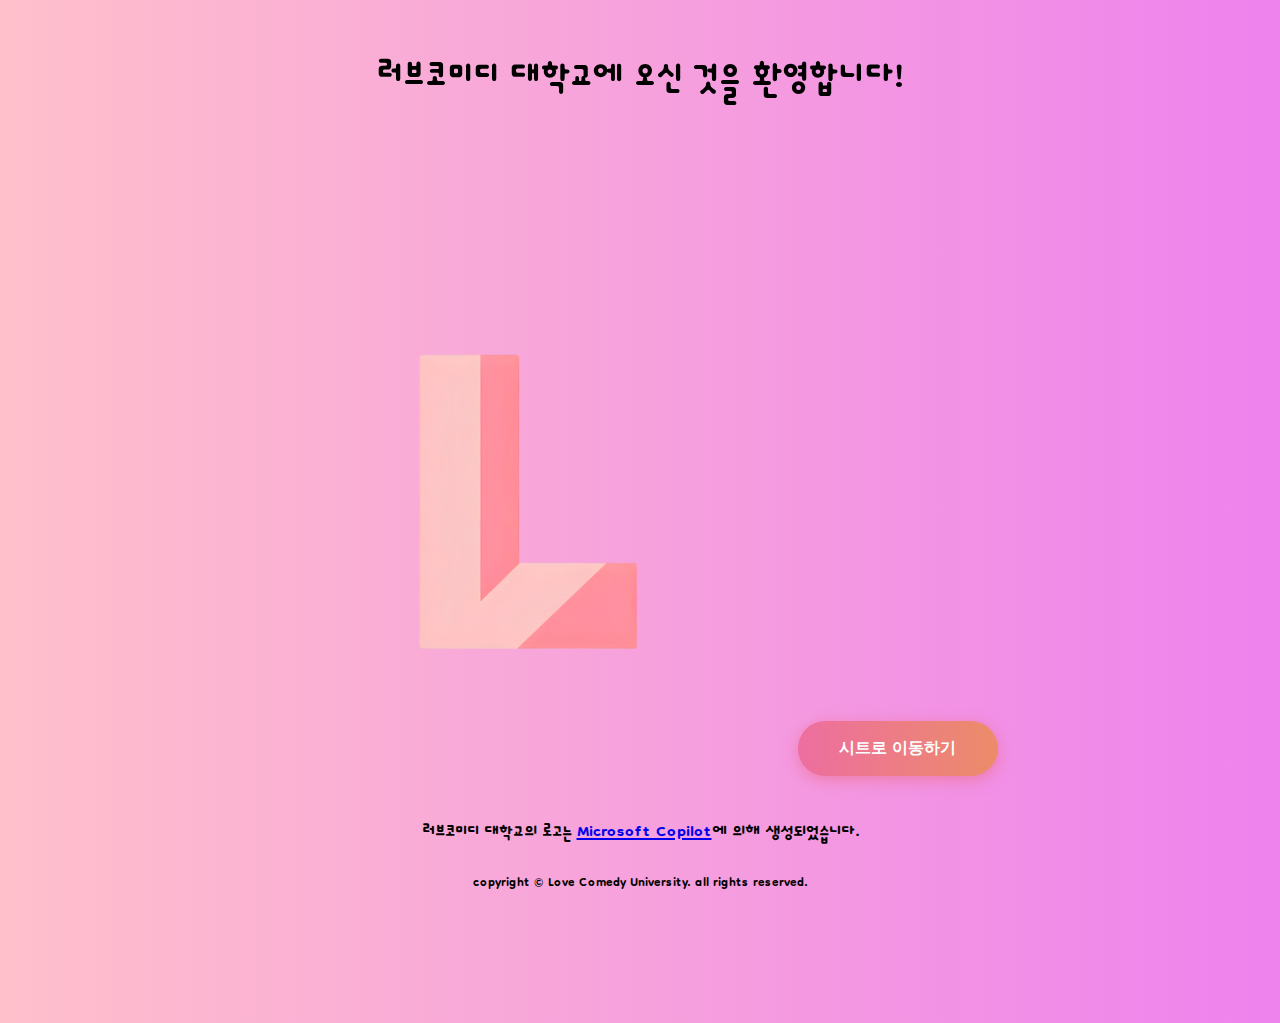
==== index.html @ 702ba51a "fix img" ====
<!DOCTYPE html>
<html lang="ko">
<head>
    <meta charset="UTF-8">
    <meta http-equiv="X-UA-Compatible" content="IE=edge">
    <meta name="viewport" content="width=device-width, initial-scale=1.0">
    <link rel="stylesheet" href="index.css" />
    <link rel="preconnect" href="https://fonts.googleapis.com">
    <link rel="preconnect" href="https://fonts.gstatic.com" crossorigin>
    <link href="https://fonts.googleapis.com/css2?family=Dongle&display=swap" rel="stylesheet">
    <link rel="icon" href="favicon.png">
    <title>러브코미디 대학교</title>
</head>
<body>
    <h2 class="title">
        러브코미디 대학교에 오신 것을 환영합니다!
    </h2>
    <div class="button">
        <img src="logo(tr)(512x512).png" alt="로고" class="logo">
        <a href="https://docs.google.com/spreadsheets/d/1GYSMWvzJr5blyeiwuj0sOwcxeaJsbBlvgqsfA2adTIk/edit?usp=sharing">
            <input type="button" class="btn-hover" value="시트로 이동하기">
        </a>
        <h2>
            러브코미디 대학교의 로고는 <a href="https://copilot.microsoft.com/" target="_blank">Microsoft Copilot</a>에 의해 생성되었습니다.
        </h2>
        <h3>
           copyright &copy; Love Comedy University. all rights reserved.
        </h3>
        
    </div>
</body>
</html>
---- index.css ----
html {
    background-image: linear-gradient(to right, Pink, Violet);
    text-decoration-line: none;
    font-family: "Dongle", sans-serif;
    font-weight: 400;
    font-style: normal;
}

* {
    -webkit-box-sizing: border-box;
    -moz-box-sizing: border-box;
    box-sizing: border-box;
}

.button {
    margin: 10%;
    text-align: center;
    text-decoration-line: none;
}

.btn-hover {
    min-width: 200px;
    font-size: 16px;
    font-weight: 600;
    color: #fff;
    cursor: pointer;
    margin: 20px;
    height: 55px;
    text-align: center;
    border: none;
    border-radius: 10px;

    background-size: 300% 100%;
    border-radius: 50px;
    -moz-transition: all .4s ease-in-out;
    -o-transition: all .4s ease-in-out;
    -webkit-transition: all .4s ease-in-out;
    transition: all .4s ease-in-out;

    -webkit-appearance: none;
    -moz-appearance: none;
    appearance: none;
}

.btn-hover:hover {
    background-position: 100% 0;
    -moz-transition: all .4s ease-in-out;
    -o-transition: all .4s ease-in-out;
    -webkit-transition: all .4s ease-in-out;
    transition: all .4s ease-in-out;
}

.btn-hover:focus {
    outline: none;
}

.btn-hover {
    background-image: linear-gradient(to right, #ed6ea0, #ec8c69, #f7186a, #fbb03b);
    box-shadow: 0 4px 15px 0 rgba(236, 116, 149, 0.75);
}

.title {
    text-align: center;
    font-size: 50px;
}
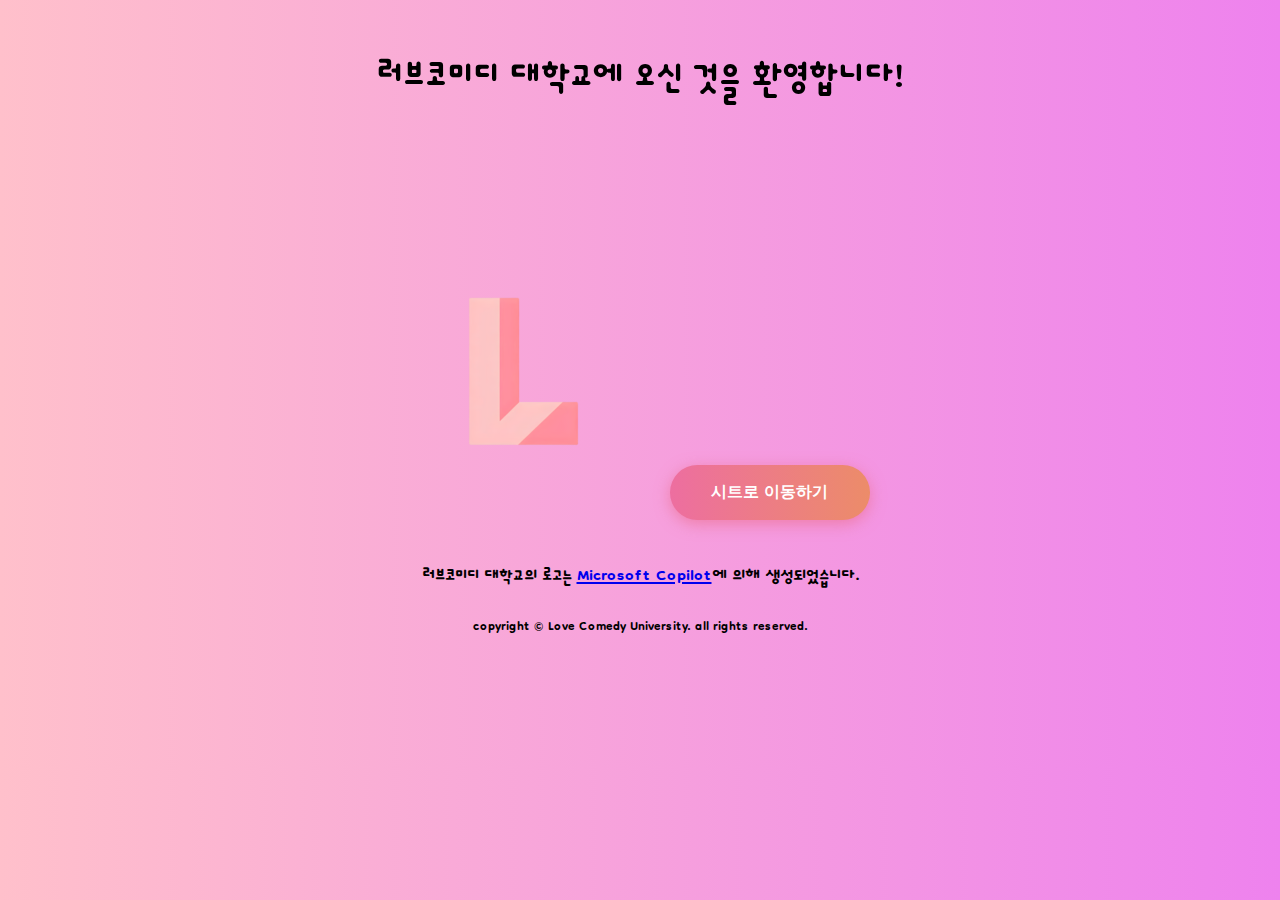
==== commit 18b22e51: "fix img (512x512 -> 256x256)" ====
--- a/index.html
+++ b/index.html
@@ -1,5 +1,6 @@
 <!DOCTYPE html>
 <html lang="ko">
+
 <head>
     <meta charset="UTF-8">
     <meta http-equiv="X-UA-Compatible" content="IE=edge">
@@ -11,12 +12,13 @@
     <link rel="icon" href="favicon.png">
     <title>러브코미디 대학교</title>
 </head>
+
 <body>
     <h2 class="title">
         러브코미디 대학교에 오신 것을 환영합니다!
     </h2>
     <div class="button">
-        <img src="logo(tr)(512x512).png" alt="로고" class="logo">
+        <img src="logo(tr)(256x256).png" alt="로고" class="logo">
         <a href="https://docs.google.com/spreadsheets/d/1GYSMWvzJr5blyeiwuj0sOwcxeaJsbBlvgqsfA2adTIk/edit?usp=sharing">
             <input type="button" class="btn-hover" value="시트로 이동하기">
         </a>
@@ -24,9 +26,10 @@
             러브코미디 대학교의 로고는 <a href="https://copilot.microsoft.com/" target="_blank">Microsoft Copilot</a>에 의해 생성되었습니다.
         </h2>
         <h3>
-           copyright &copy; Love Comedy University. all rights reserved.
+            copyright &copy; Love Comedy University. all rights reserved.
         </h3>
-        
+
     </div>
 </body>
+
 </html>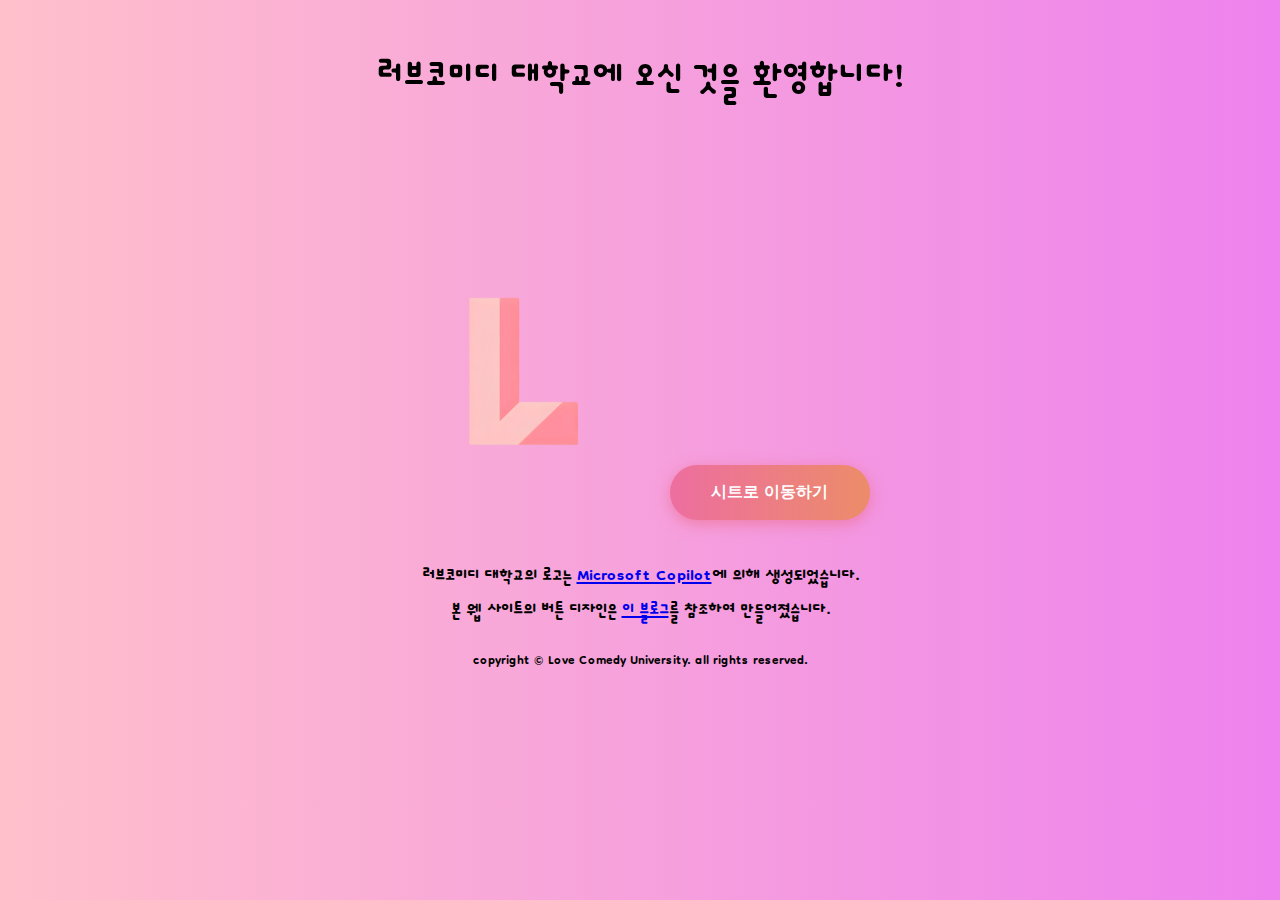
==== commit c2837dec: "add button credit" ====
--- a/index.html
+++ b/index.html
@@ -22,14 +22,16 @@
         <a href="https://docs.google.com/spreadsheets/d/1GYSMWvzJr5blyeiwuj0sOwcxeaJsbBlvgqsfA2adTIk/edit?usp=sharing">
             <input type="button" class="btn-hover" value="시트로 이동하기">
         </a>
-        <h2>
-            러브코미디 대학교의 로고는 <a href="https://copilot.microsoft.com/" target="_blank">Microsoft Copilot</a>에 의해 생성되었습니다.
+        
+        <h2 class="credit">
+            러브코미디 대학교의 로고는 <a href="https://copilot.microsoft.com/" target="_blank">Microsoft Copilot</a>에 의해 생성되었습니다. <br>
+            본 웹 사이트의 버튼 디자인은 <a href="https://cloud-library.tistory.com/entry/css%EB%A5%BC-%EC%9D%B4%EC%9A%A9%ED%95%9C-gradient-%EB%B2%84%ED%8A%BC" target="_blank">이 블로그</a>를 참조하여 만들어졌습니다.
         </h2>
+        
         <h3>
             copyright &copy; Love Comedy University. all rights reserved.
         </h3>
 
     </div>
 </body>
-
 </html>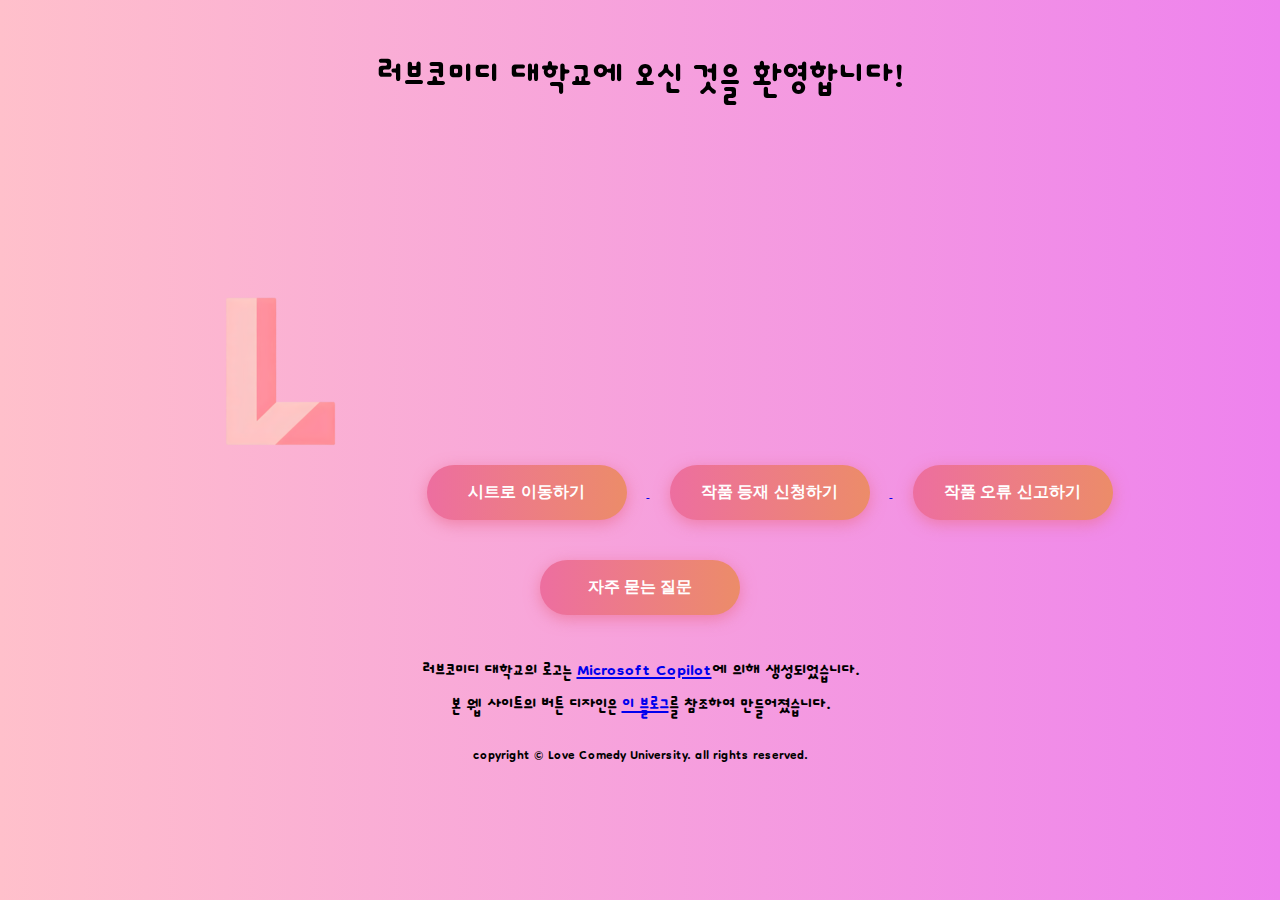
==== commit 77aa3741: "update src / add links" ====
--- a/index.html
+++ b/index.html
@@ -6,10 +6,11 @@
     <meta http-equiv="X-UA-Compatible" content="IE=edge">
     <meta name="viewport" content="width=device-width, initial-scale=1.0">
     <link rel="stylesheet" href="index.css" />
+    <link rel="stylesheet" href="style.css">
     <link rel="preconnect" href="https://fonts.googleapis.com">
     <link rel="preconnect" href="https://fonts.gstatic.com" crossorigin>
     <link href="https://fonts.googleapis.com/css2?family=Dongle&display=swap" rel="stylesheet">
-    <link rel="icon" href="favicon.png">
+    <link rel="icon" href="src/favicon.png">
     <title>러브코미디 대학교</title>
 </head>
 
@@ -18,9 +19,18 @@
         러브코미디 대학교에 오신 것을 환영합니다!
     </h2>
     <div class="button">
-        <img src="logo(tr)(256x256).png" alt="로고" class="logo">
+        <img src="src/logo_main.png" alt="로고" class="logo">
         <a href="https://docs.google.com/spreadsheets/d/1GYSMWvzJr5blyeiwuj0sOwcxeaJsbBlvgqsfA2adTIk/edit?usp=sharing">
             <input type="button" class="btn-hover" value="시트로 이동하기">
+        </a>
+        <a href="https://forms.gle/Lhq9pvQanrGvvCYe6" target="_blank">
+            <input type="button" class="btn-hover" value="작품 등재 신청하기">
+        </a>
+        <a href="https://forms.gle/2sYf8gStXZ7ycbHV6" target="_blank">
+            <input type="button" class="btn-hover" value="작품 오류 신고하기">
+        </a>
+        <a href="https://docs.google.com/document/d/1vEb0F7VSaBMK3nM9m95yGsvIDf722BykK9Iplf-P3Lc/edit?usp=sharing" target="_blank">
+            <input type="button" class="btn-hover" value="자주 묻는 질문">
         </a>
         
         <h2 class="credit">
--- a/style.css
+++ b/style.css
@@ -0,0 +1,4 @@
+html {
+  height: 100%;
+  width: 100%;
+}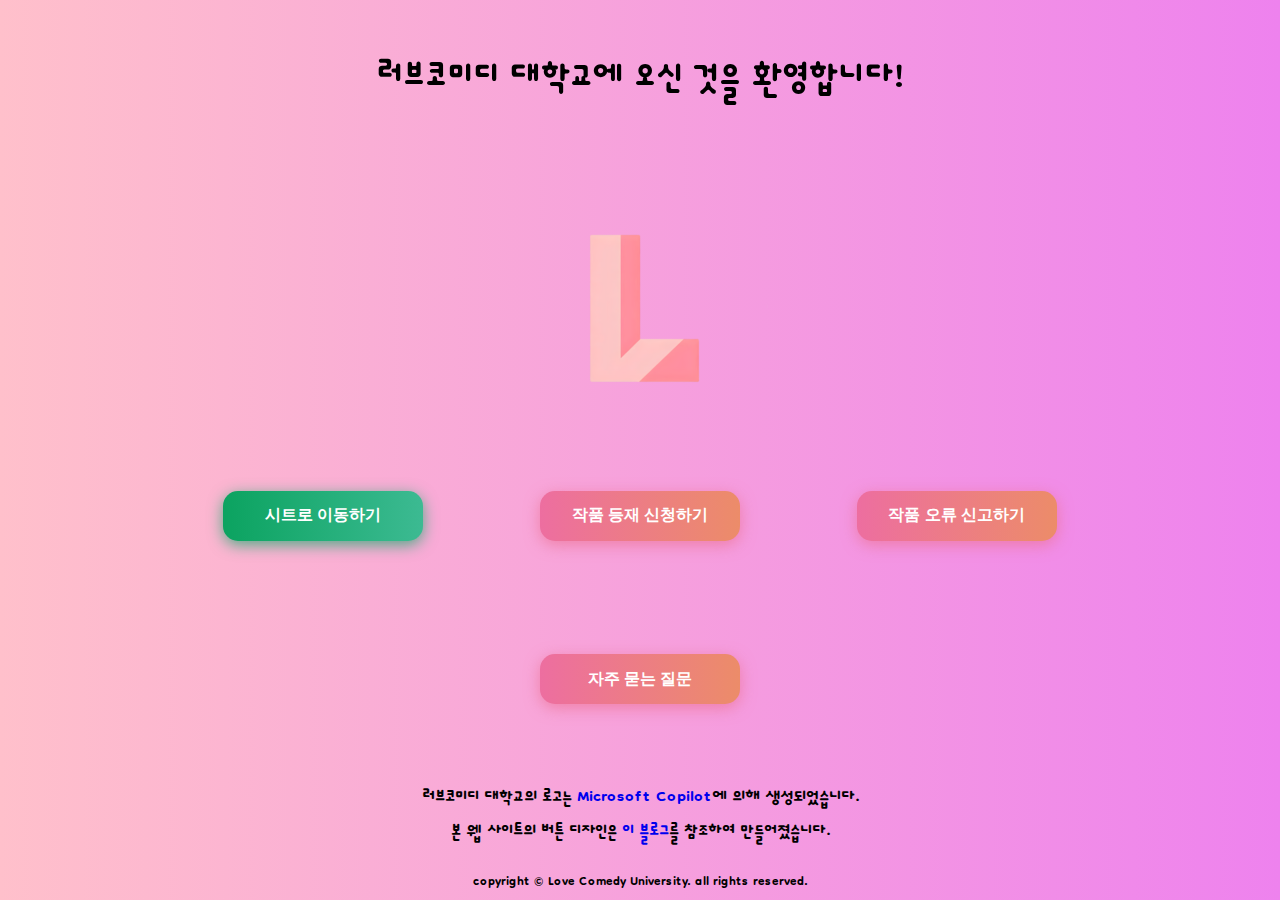
==== commit de6e8dec: "update sheet css" ====
--- a/index.html
+++ b/index.html
@@ -21,7 +21,7 @@
     <div class="button">
         <img src="src/logo_main.png" alt="로고" class="logo">
         <a href="https://docs.google.com/spreadsheets/d/1GYSMWvzJr5blyeiwuj0sOwcxeaJsbBlvgqsfA2adTIk/edit?usp=sharing">
-            <input type="button" class="btn-hover" value="시트로 이동하기">
+            <input type="button" class="btn-hover sheet" value="시트로 이동하기">
         </a>
         <a href="https://forms.gle/Lhq9pvQanrGvvCYe6" target="_blank">
             <input type="button" class="btn-hover" value="작품 등재 신청하기">
--- a/index.css
+++ b/index.css
@@ -13,7 +13,7 @@
 }
 
 .button {
-    margin: 10%;
+    margin: 5%;
     text-align: center;
     text-decoration-line: none;
 }
@@ -24,14 +24,13 @@
     font-weight: 600;
     color: #fff;
     cursor: pointer;
-    margin: 20px;
-    height: 55px;
+    margin: 5%;
+    min-height: 50px;
     text-align: center;
     border: none;
-    border-radius: 10px;
+    border-radius: 15px;
 
     background-size: 300% 100%;
-    border-radius: 50px;
     -moz-transition: all .4s ease-in-out;
     -o-transition: all .4s ease-in-out;
     -webkit-transition: all .4s ease-in-out;
@@ -59,7 +58,23 @@
     box-shadow: 0 4px 15px 0 rgba(236, 116, 149, 0.75);
 }
 
+.btn-hover.sheet {
+    background-image: linear-gradient(to right, #0ba360, #3cba92, #30dd8a, #2bb673);
+    box-shadow: 0 4px 15px 0 rgba(23, 168, 108, 0.75);
+}
+
 .title {
     text-align: center;
     font-size: 50px;
+}
+
+a {
+    text-decoration-line: none;
+}
+
+img {
+    text-align: center;
+    align-items: center;
+    margin: auto;
+    display: block;
 }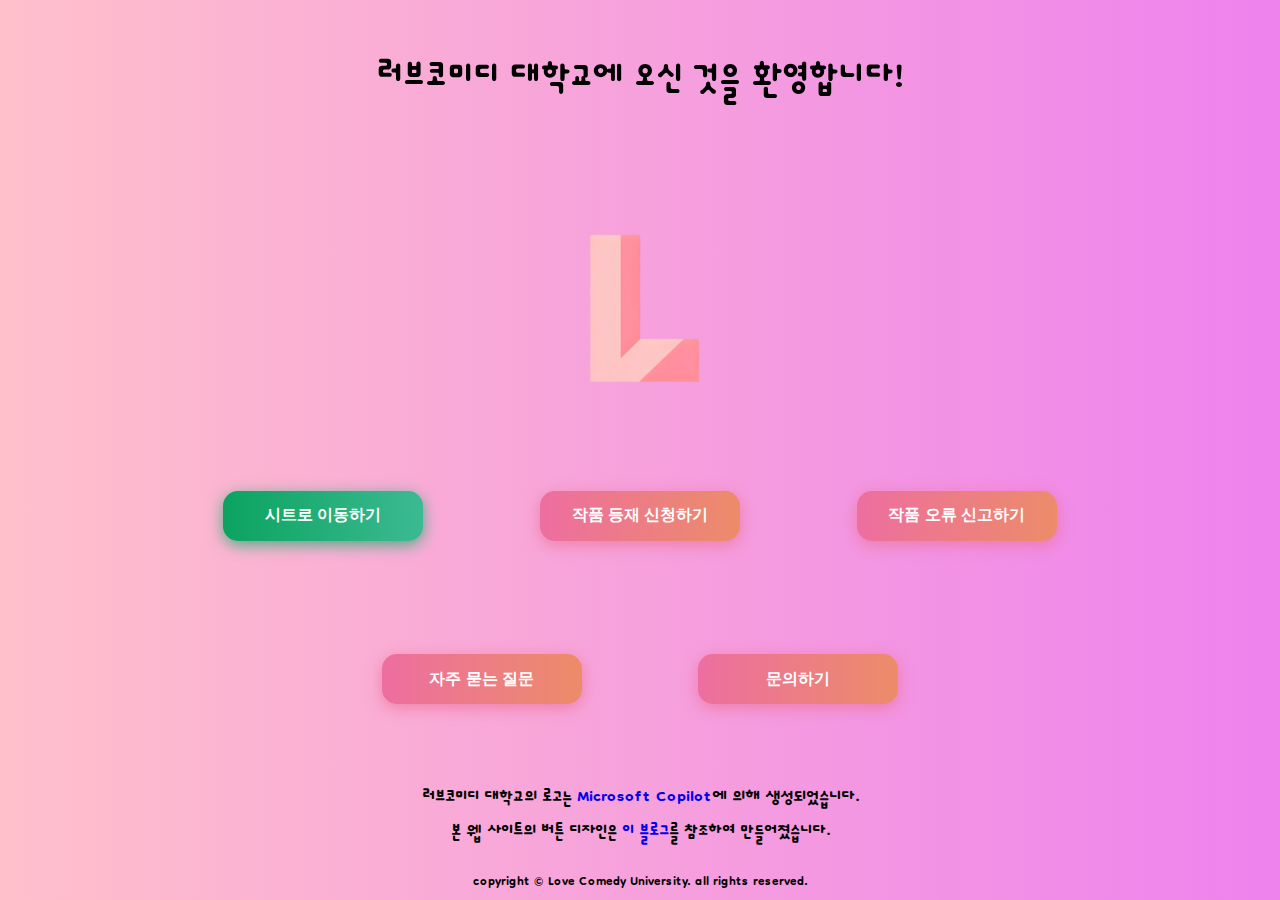
==== commit 4a7ca3d3: "add contact" ====
--- a/index.html
+++ b/index.html
@@ -32,6 +32,9 @@
         <a href="https://docs.google.com/document/d/1vEb0F7VSaBMK3nM9m95yGsvIDf722BykK9Iplf-P3Lc/edit?usp=sharing" target="_blank">
             <input type="button" class="btn-hover" value="자주 묻는 질문">
         </a>
+        <a href="mailto:imurlovco@gmail.com" target="_blank">
+            <input type="button" class="btn-hover" value="문의하기">
+        </a>
         
         <h2 class="credit">
             러브코미디 대학교의 로고는 <a href="https://copilot.microsoft.com/" target="_blank">Microsoft Copilot</a>에 의해 생성되었습니다. <br>
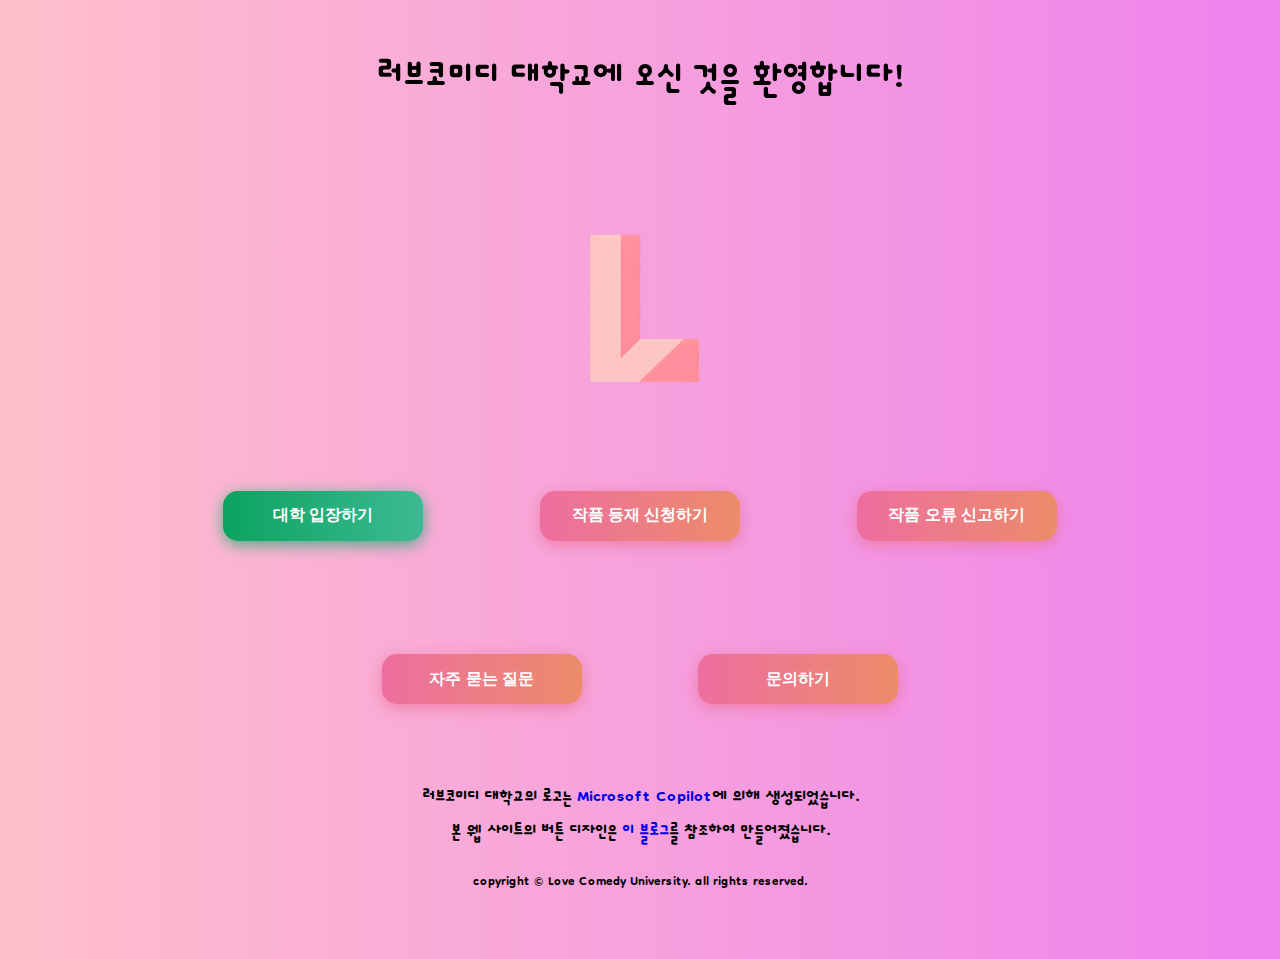
==== commit da731ed1: "fix css / add request,report.html" ====
--- a/index.html
+++ b/index.html
@@ -5,8 +5,7 @@
     <meta charset="UTF-8">
     <meta http-equiv="X-UA-Compatible" content="IE=edge">
     <meta name="viewport" content="width=device-width, initial-scale=1.0">
-    <link rel="stylesheet" href="index.css" />
-    <link rel="stylesheet" href="style.css">
+    <link rel="stylesheet" href="css/index.css" />
     <link rel="preconnect" href="https://fonts.googleapis.com">
     <link rel="preconnect" href="https://fonts.gstatic.com" crossorigin>
     <link href="https://fonts.googleapis.com/css2?family=Dongle&display=swap" rel="stylesheet">
@@ -20,13 +19,14 @@
     </h2>
     <div class="button">
         <img src="src/logo_main.png" alt="로고" class="logo">
+        
         <a href="https://docs.google.com/spreadsheets/d/1GYSMWvzJr5blyeiwuj0sOwcxeaJsbBlvgqsfA2adTIk/edit?usp=sharing">
-            <input type="button" class="btn-hover sheet" value="시트로 이동하기">
+            <input type="button" class="btn-hover sheet" value="대학 입장하기">
         </a>
-        <a href="https://forms.gle/Lhq9pvQanrGvvCYe6" target="_blank">
+        <a href="request.html" target="_blank">
             <input type="button" class="btn-hover" value="작품 등재 신청하기">
         </a>
-        <a href="https://forms.gle/2sYf8gStXZ7ycbHV6" target="_blank">
+        <a href="report.html" target="_blank">
             <input type="button" class="btn-hover" value="작품 오류 신고하기">
         </a>
         <a href="https://docs.google.com/document/d/1vEb0F7VSaBMK3nM9m95yGsvIDf722BykK9Iplf-P3Lc/edit?usp=sharing" target="_blank">
--- a/css/index.css
+++ b/css/index.css
@@ -0,0 +1,80 @@
+html {
+    background-image: linear-gradient(to right, Pink, Violet);
+    text-decoration-line: none;
+    font-family: "Dongle", sans-serif;
+    font-weight: 400;
+    font-style: normal;
+}
+
+* {
+    -webkit-box-sizing: border-box;
+    -moz-box-sizing: border-box;
+    box-sizing: border-box;
+}
+
+.button {
+    margin: 5%;
+    text-align: center;
+    text-decoration-line: none;
+}
+
+.btn-hover {
+    min-width: 200px;
+    font-size: 16px;
+    font-weight: 600;
+    color: #fff;
+    cursor: pointer;
+    margin: 5%;
+    min-height: 50px;
+    text-align: center;
+    border: none;
+    border-radius: 15px;
+
+    background-size: 300% 100%;
+    -moz-transition: all .4s ease-in-out;
+    -o-transition: all .4s ease-in-out;
+    -webkit-transition: all .4s ease-in-out;
+    transition: all .4s ease-in-out;
+
+    -webkit-appearance: none;
+    -moz-appearance: none;
+    appearance: none;
+}
+
+.btn-hover:hover {
+    background-position: 100% 0;
+    -moz-transition: all .4s ease-in-out;
+    -o-transition: all .4s ease-in-out;
+    -webkit-transition: all .4s ease-in-out;
+    transition: all .4s ease-in-out;
+}
+
+.btn-hover:focus {
+    outline: none;
+}
+
+.btn-hover {
+    background-image: linear-gradient(to right, #ed6ea0, #ec8c69, #f7186a, #fbb03b);
+    box-shadow: 0 4px 15px 0 rgba(236, 116, 149, 0.75);
+}
+
+.btn-hover.sheet {
+    background-image: linear-gradient(to right, #0ba360, #3cba92, #30dd8a, #2bb673);
+    box-shadow: 0 4px 15px 0 rgba(23, 168, 108, 0.75);
+}
+
+.title {
+    text-align: center;
+    font-size: 50px;
+}
+
+a {
+    text-decoration-line: none;
+}
+
+img {
+    text-align: center;
+    align-items: center;
+    margin: auto;
+    display: block;
+}